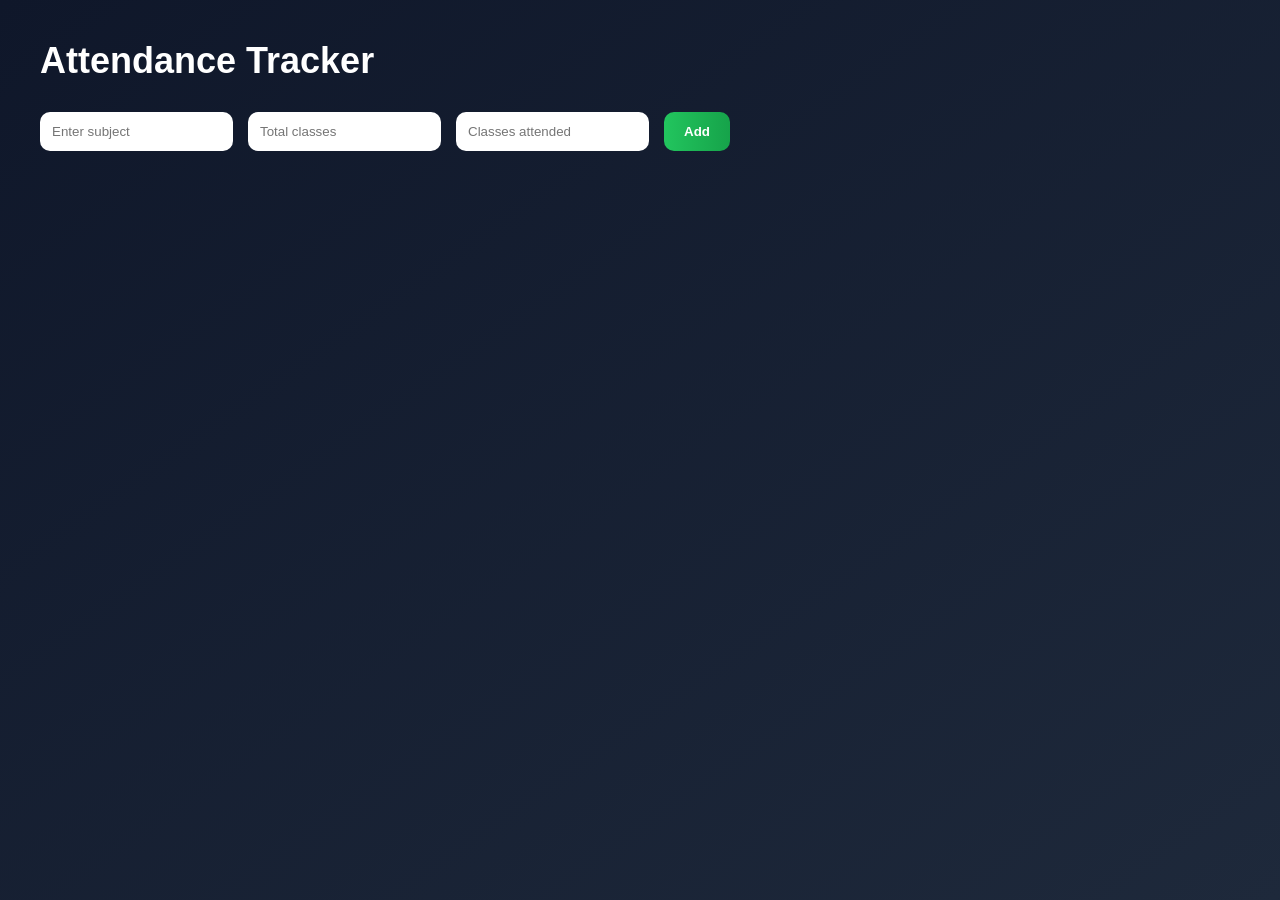
==== Attendance/attendance.html @ 29faa075 "updated dashboard functionalities" ====
<html>
    <head>
        <title>Attendance - StudentSphere</title>
        <link rel="stylesheet" href="../Attendance/attendance.css">
    </head>
    <body>
        <div class="attendance-container">
            <h2>Attendance Tracker</h2>
            <div class="attendance-input-area">

                <input type="text" id="subjectInput" placeholder="Enter subject">

                <input type="number" id="totalClassesInput" placeholder="Total classes">

                <input type="number" id="attendedClassesInput" placeholder="Classes attended">

                <button id="addAttendanceBtn">Add</button>

            </div>
        <div id="attendanceList"></div>
    </div>

        <script src="../Attendance/attendance.js"></script>

    </body>
</html>
---- Attendance/attendance.css ----
*{
    margin: 0;
    padding: 0;
    box-sizing: border-box;
}

body{
    background: linear-gradient(to bottom right, #0f172a, #1e293b);
    color: white;
    font-family: Arial, Helvetica, sans-serif;
    padding: 40px;
}

.attendance-container h2{
    margin-bottom: 30px;
    font-size: 36px;
}

.attendance-input-area{
    display: flex;
    gap: 15px;
    flex-wrap: wrap;
    margin-bottom: 30px;
}

.attendance-input-area input{
    padding: 12px;
    border: none;
    border-radius: 10px;
    outline: none;
}

.attendance-input-area button{
    padding: 12px 20px;
    border: none;
    border-radius: 10px;
    background: linear-gradient(to right,#22c55e,#16a34a);
    color: white;
    font-weight: bold;
    cursor: pointer;
}

#attendanceList{
    display: flex;
    flex-direction: column;
    gap: 20px;
}

.attendance-card{
    background-color: #1e293b;
    padding: 20px;
    border-radius: 15px;
    box-shadow: 0 10px 25px rgba(0,0,0,0.2);
}

.attendance-card h3{
    margin-bottom: 10px;
    color: #38bdf8;
}

.progress-bar{
    width: 100%;
    height: 12px;
    background-color: #334155;
    border-radius: 20px;
    overflow: hidden;
    margin-top: 15px;
}

.progress-fill{
    height: 100%;
    background: linear-gradient(to right,#22c55e,#16a34a);
}
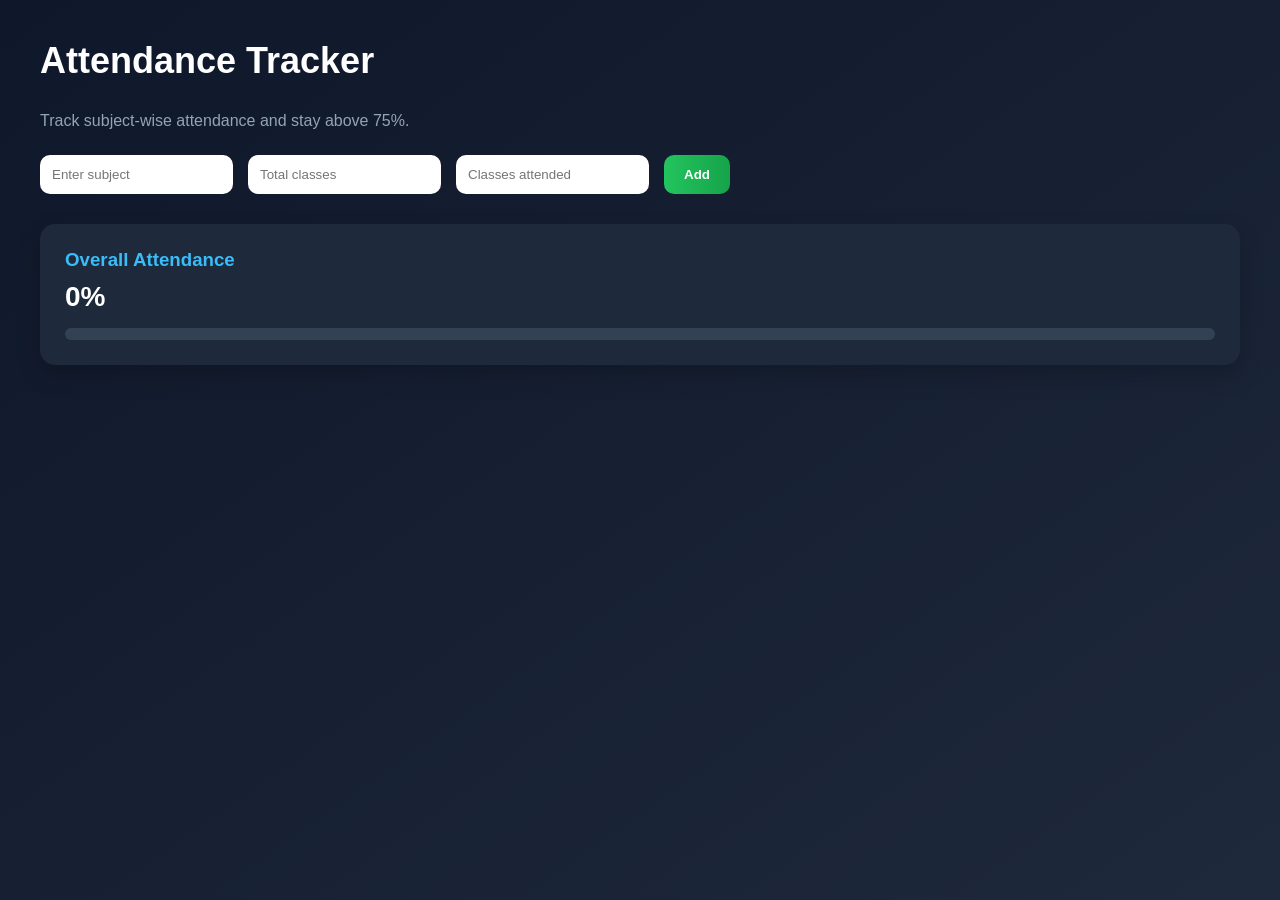
==== commit 5d0913e6: "added other sections" ====
--- a/Attendance/attendance.html
+++ b/Attendance/attendance.html
@@ -6,6 +6,7 @@
     <body>
         <div class="attendance-container">
             <h2>Attendance Tracker</h2>
+            <p class="attendance-subtitle">Track subject-wise attendance and stay above 75%.</p>
             <div class="attendance-input-area">
 
                 <input type="text" id="subjectInput" placeholder="Enter subject">
@@ -17,6 +18,14 @@
                 <button id="addAttendanceBtn">Add</button>
 
             </div>
+            <div class="overall-attendance">
+                <h3>Overall Attendance</h3>
+                <p id="overallPercentage">0%</p>
+
+            <div class="progress-bar">
+            <div id="overallProgress" class="progress-fill"></div>
+            </div>
+            </div>
         <div id="attendanceList"></div>
     </div>
 
--- a/Attendance/attendance.css
+++ b/Attendance/attendance.css
@@ -58,6 +58,25 @@
     color: #38bdf8;
 }
 
+.attendance-card{
+    transition: 0.3s;
+}
+
+.attendance-card:hover{
+    transform: translateY(-5px);
+}
+
+.attendance-card h3{
+    font-size: 24px;
+}
+
+.attendance-percentage{
+    font-size: 22px;
+    font-weight: bold;
+    color: #22c55e;
+    margin-top: 10px;
+}
+
 .progress-bar{
     width: 100%;
     height: 12px;
@@ -67,7 +86,30 @@
     margin-top: 15px;
 }
 
+.attendance-subtitle{
+    color: #94a3b8;
+    margin-bottom: 25px;
+}
+
 .progress-fill{
     height: 100%;
     background: linear-gradient(to right,#22c55e,#16a34a);
+}
+
+.overall-attendance{
+    background-color: #1e293b;
+    padding: 25px;
+    border-radius: 15px;
+    margin-bottom: 25px;
+    box-shadow: 0 10px 25px rgba(0,0,0,0.2);
+}
+
+.overall-attendance h3{
+    margin-bottom: 10px;
+    color: #38bdf8;
+}
+
+#overallPercentage{
+    font-size: 28px;
+    font-weight: bold;
 }
